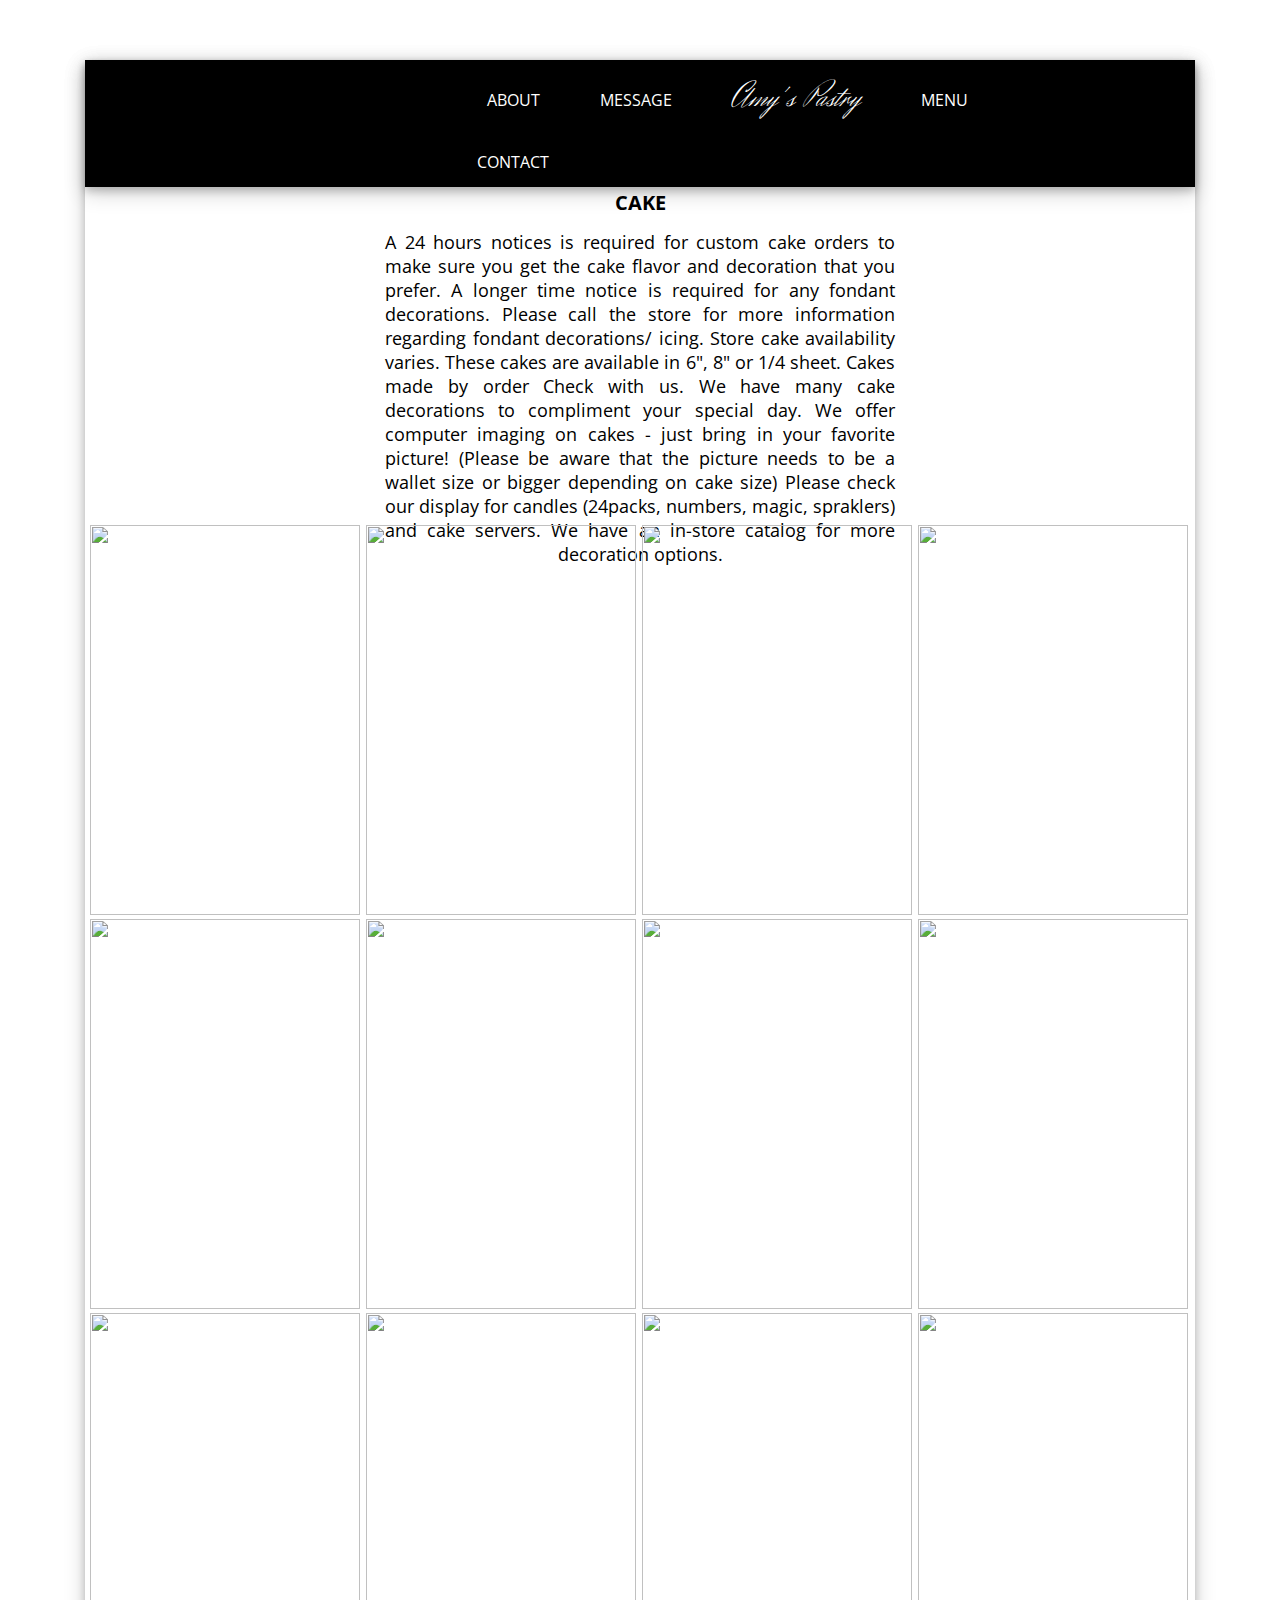
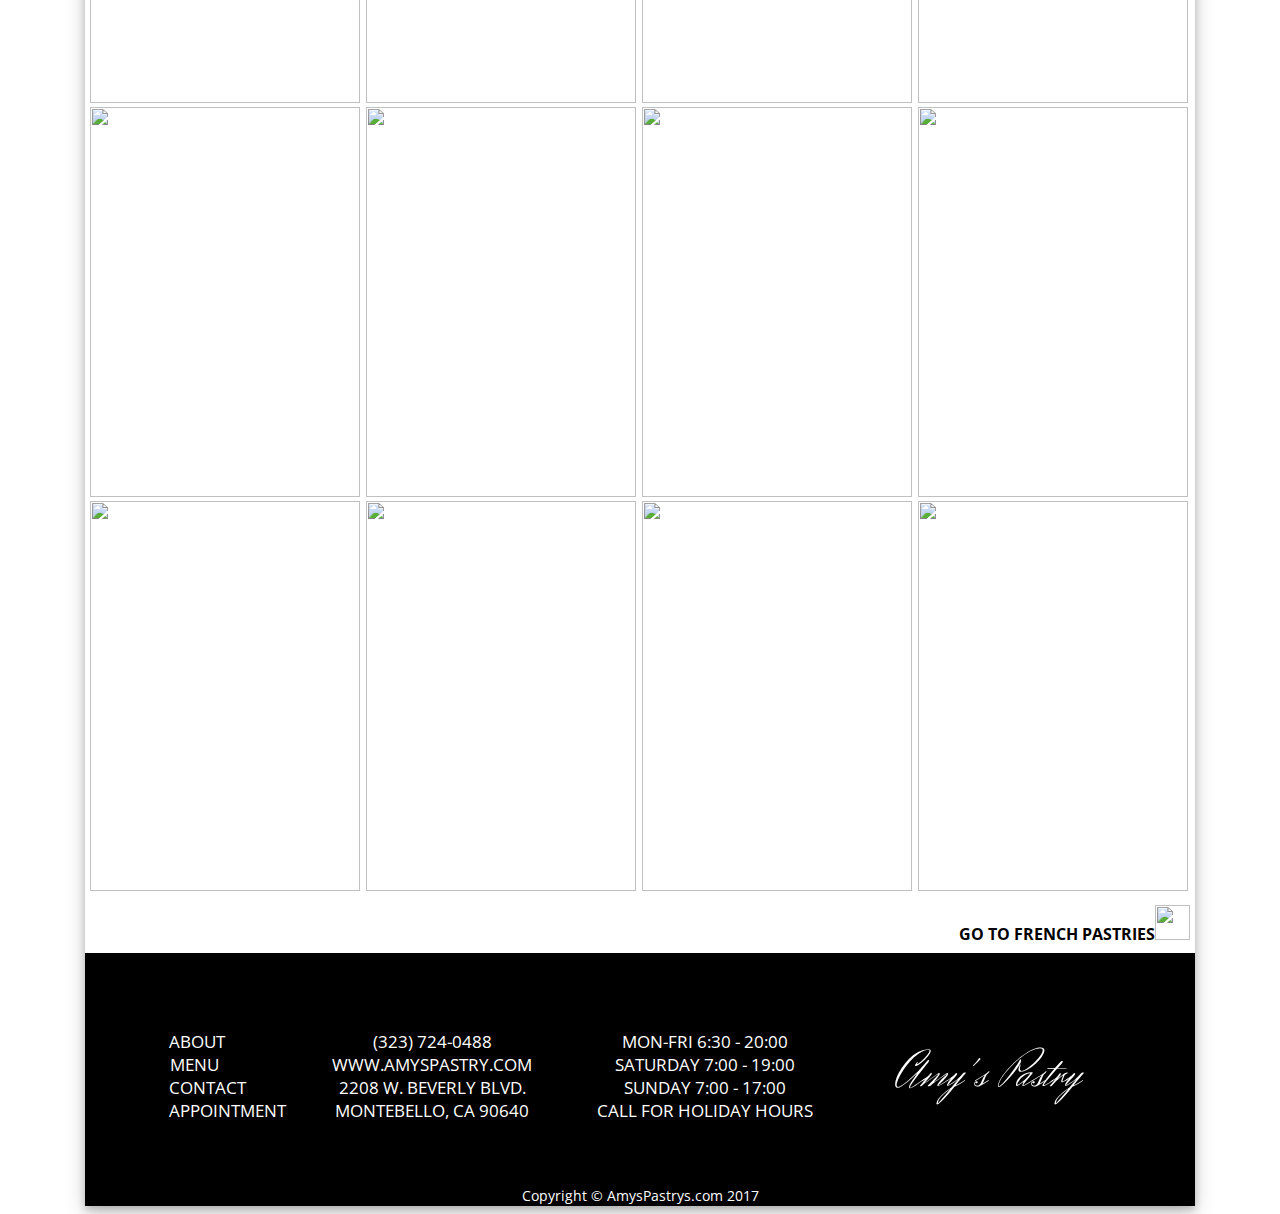
==== index2.html @ a2928b4f "Add files via upload" ====
<!DOCTYPE html>

<head>
	<title>Cakes</title>
	<!--Metadata-->
		<meta charset="utf-8">
		<meta name="description" content="pastries">
		<meta name="keywords">
		<meta content="HTML,CSS,XML,JavaScript">
	  	<meta name="author" content="Amy">
	  	<meta name="viewport" content="amyspastry" width=device-width, initial-scale=1.0">
	  
	  	<!--css link-->
	  	<link href="https://fonts.googleapis.com/css?family=Open+Sans+Condensed:300,700" rel="stylesheet">
	  	<link href="https://fonts.googleapis.com/css?family=Herr+Von+Muellerhoff" rel="stylesheet">
	  	<link href="https://fonts.googleapis.com/css?family=Herr+Von+Muellerhoff" rel="stylesheet">


	  	<link rel="stylesheet" type="text/css" href="css/style2.css">
</head>
<body>
	<div id="container">
		<!-- Navigation -->
		<header>
		<nav>
			<ul>
				<li><a href="./index.html#about_" target="_blank">About</a></li>
				<li><a href="./index.html#msg" target="_blank">Message</a></li>
				<li><div class="logo_top"><a href="./index.html" target="_blank">Amy's Pastry</a></div></li>
				<li><a href="#" target="_blank">Menu</a>
								<ul>
					<li><a href="./index2.html" target="_blank">Cakes</a></li>
					<li><a href="./index3.html" target="_blank">French Pastries</a></li>
					<li><a href="./index4.html" target="_blank">Cupcakes</a></li>
					<li><a href="./index5.html" target="_blank">Holiday Themes</a></li>
					<li><a href="./index6.html" target="_blank">Breads</a></li>
					<li><a href="./index7.html" target="_blank">Drinks</a></li>
					<li><a href="./index8.html" target="_blank">Cookies</a></li>
					<li><a href="./index9.html" target="_blank">Wedding Cakes</a></li>
				</ul></li>
</li>
				<li><a href="./index.html#bot" target="_blank">Contact</a></li>
			</ul>	
		</nav>
		</header>

	


	<!--About-->	

		<div class="about">

			<h5>Cake</h5>

			<div class="about_text">

A 24 hours notices is required for custom cake orders to make sure you get the cake flavor and decoration that you prefer.
A longer time notice is required for any fondant decorations. Please call the store for more information regarding fondant decorations/ icing. Store cake availability varies. These cakes are available in 6", 8" or 1/4 sheet. Cakes made by order

Check with us.  We have many cake decorations to compliment your special day.

We offer computer imaging on cakes - just bring in your favorite picture! (Please be aware that the picture needs to be a wallet size or bigger depending on cake size)

 Please check our display for candles (24packs, numbers, magic, spraklers) and cake servers.

 We have an in-store catalog for more decoration options.

				</div>
		</div>

<div class="menu_one">
	<div class="menu_item">
		<img src="img/1.jpg" class="menu_image">
		<div class="overlay">
	    	<div class="text">Pear cardamom cake with brown butter frosting and chocolate glaze</div>
		</div>
	</div>
	<div class="menu_item">
	 	<img src="img/3.jpg" class="menu_image">
		<div class="overlay">
	    	<div class="text">Brown Butter Chocolate Chip Cake</div>
		</div>
	</div>
	<div class="menu_item">
		<img src="img/4.jpg" class="menu_image">
		<div class="overlay">
	    	<div class="text">Caramel Chocolate Cake</div>
		</div>
	</div>
	 <div class="menu_item">
	 	<img src="img/5.jpg" class="menu_image">
		<div class="overlay">
	    	<div class="text">Suffron Bunt Cake</div>
		</div>
	</div>
	 
	  </div>

	<div class="menu_two">
		<div class="menu_item">
		 	<img src="img/6.jpg" class="menu_image">
			<div class="overlay">
		    	<div class="text">Summer Cake</div>
			</div>
		</div>
		<div class="menu_item">
		 	<img src="img/7.jpg" class="menu_image">
			<div class="overlay">
		    	<div class="text">Princess Cakes</div>
			</div>
		</div>
		<div class="menu_item">
		 	<img src="img/11.jpg" class="menu_image">
			<div class="overlay">
		    	<div class="text">Berry sponge cake</div>
			</div>
		</div>
		<div class="menu_item">
		 	<img src="img/9.jpg" class="menu_image">
			<div class="overlay">
		    	<div class="text">Neapolitan cake with macarons</div>
			</div>
		</div>
	</div>
	<div class="menu_one">
	<div class="menu_item">
		<img src="img/12.jpg" class="menu_image">
		<div class="overlay">
	    	<div class="text">Elderflower sponge cake</div>
		</div>
	</div>
	<div class="menu_item">
	 	<img src="img/13.jpg" class="menu_image">
		<div class="overlay">
	    	<div class="text">Brown butter chocolate chip cake with bourbon caramel frosting</div>
		</div>
	</div>
	<div class="menu_item">
		<img src="img/14.jpg" class="menu_image">
		<div class="overlay">
	    	<div class="text">BLOOD ORANGE UPSIDE DOWN CAKE</div>
		</div>
	</div>
	 <div class="menu_item">
	 	<img src="img/15.jpg" class="menu_image">
		<div class="overlay">
	    	<div class="text">Peach carrot cake with cream cheese frosting</div>
		</div>
	</div>
	 
	  </div>

	<div class="menu_two">
		<div class="menu_item">
		 	<img src="img/16.jpg" class="menu_image"></a>
			<div class="overlay">
		    	<div class="text">Peach bundt cake</div>
			</div>
		</div>
		<div class="menu_item">
		 	<img src="img/17.jpg" class="menu_image">
			<div class="overlay">
		    	<div class="text">Pear Vanilla cake</div>
			</div>
		</div>
		<div class="menu_item">
		 	<img src="img/18.jpg" class="menu_image">
			<div class="overlay">
		    	<div class="text">Layered Chocolate cake</div>
			</div>
		</div>
		<div class="menu_item">
		 	<img src="img/19.jpg" class="menu_image">
			<div class="overlay">
		    	<div class="text">Blue Berry and fig cake</div>
			</div>
		</div>
	</div>

	<div class="menu_one">
	<div class="menu_item">
		<img src="img/20.jpg" class="menu_image">
		<div class="overlay">
	    	<div class="text">Cake with Lilacs</div>
		</div>
	</div>
	<div class="menu_item">
	 	<img src="img/21.jpg" class="menu_image">
		<div class="overlay">
	    	<div class="text">No-Bake Vegan Blueberry Lemon Cheesecake</div>
		</div>
	</div>
	<div class="menu_item">
		<img src="img/22.jpg" class="menu_image">
		<div class="overlay">
	    	<div class="text">Chocolate cake</div>
		</div>
	</div>
	 <div class="menu_item">
	 	<img src="img/23.jpg" class="menu_image">
		<div class="overlay">
	    	<div class="text">Blue Berry baked cheese cake</div>
		</div>
	</div>
</div>
<div class="arrange">
<div class="bottom_nav"><a href="./index3.html"> Go to French Pastries</div><img src="img/arrow.png" class="arrows" height="35px" width="35px"/>
</div></a>	



<!--info-->
<div id="circle"><h6><a href="#top">Top</h6></div></a>

 <div class="bottom">
 <div class="location">
    (323)  724-0488
  www.amyspastry.com
  <br>
    2208 W. Beverly Blvd.
  Montebello, CA 90640
</div>
<div class="middle">
<a href="./index.html#about_" target="_blank" class="a_">About</a>
<a href="./index.html#menu" target="_blank" class="a_">Menu</a>
<a href="./index.html#bot" target="_blank" class="a_">Contact</a>
<a href="./index.html#msg" target="_blank" class="a_">Appointment</a>
</div>
<div class="times">
 Mon-Fri
 6:30 - 20:00
<br> 
 Saturday
 7:00 - 19:00
<br> 
 Sunday
 7:00 - 17:00 
<br>
Call for Holiday Hours
</div>
<div class="logo">
Amy's Pastry
</div>
</div>



<footer><small>Copyright &copy; AmysPastrys.com 2017</small></footer>

</div>
</body>
</html>
---- css/style2.css ----
html, body, div, span, applet, object, iframe,
h1, h2, h3, h4, h5, h6, blockquote, pre,
a, abbr, acronym, address, big, cite, code,
del, dfn, em, img, ins, kbd, q, s, samp,
small, strike, strong, sub, sup, tt, var,
b, u, i, center,
dl, dt, dd, ol, ul, li,
fieldset, form, label, legend,
table, caption, tbody, tfoot, thead, tr, th, td,
article, aside, canvas, details, embed, 
figure, figcaption, footer, header, hgroup, 
menu, nav, output, ruby, section, summary,
time, mark, audio, video 

body {
}

/*navigation*/

nav {
    font-size: 16px;
    font-family: "Trebuchet MS", Helvetica, sans-serif;
    position: absolute;
    background-color: black;
    text-transform: uppercase;
    padding-left: 49px;
    padding-right: 91px;
    font-family: 'Open Sans Condensed', sans-serif;
    text-align: center;
    box-shadow: 0 4px 8px 0 rgba(0, 0, 0, 0.2), 0 6px 20px 0 rgba(0, 0, 0, 0.19);

}

nav ul {
    text-align: center;
    display: inline;
    margin: 213px;
    padding: 15px 4px 17px 0;
    list-style: none;

}
nav ul li {
    display: inline-block;
    margin-right: -4px;
    position: relative;
    padding: 14px 20px;
    cursor: pointer;
}
nav a {
    color: #fff;
    padding: 10px;
    text-decoration: none;
    text-align: center;
}
/* dropdown*/

nav ul li ul {
    padding: 0;
    position: absolute;
    top: -169px;
    left: 0;
    width: 150px;
    display: none;
    opacity: 0;
    visibility: hidden;
    -webkit-transition: opacity 0.2s;
    -ms-transition: opacity 0.2s;
    -moz-transition: opacity 0.2s;
    -o-transition: opacity 0.2s;
    transition: opacity 0.2s;
    margin-left: -30px
    
}

nav ul li ul li {
    background: black;
    display: block;
    color: #fff;
}

nav ul li ul li:hover {
    }

nav ul li:hover ul {
    display: block;
    opacity: 1;
    visibility: visible;
    z-index: 2;
}
body {
      -moz-hyphens: none;
  -ms-hyphens: none;
  -webkit-hyphens: none;
  hyphens: none;
}

.logo_top {
    font-family: 'Herr Von Muellerhoff', cursive;
    text-transform: none;
    font-size: 35px;
}

/*banner and container*/

#container {
    width: 1110px;
    margin: 0 auto;
    background-color: #fff;
    position: relative;
    box-shadow: 0 4px 8px 0 rgba(0, 0, 0, 0.2), 0 6px 20px 0 rgba(0, 0, 0, 0.19); 
    background-image: url('../img/seamless.png');
}


/*About*/

.about {
    height: 465px;
    box-sizing: border-box;
    text-align: center;
    margin-top: 60px;
}

.about_text {
    width: 510px;
    text-align: justify;
    text-align-last: center;
    font-family: 'Open Sans Condensed', sans-serif;
    font-size: 18px;
    display: inline-block;
    margin-top: -19px;
}

h5 {
color: black;
    font-size: 20px;
    text-align: center;
    font-family: 'Open Sans Condensed', sans-serif;
    font-weight: bold;
    text-transform: uppercase;
    padding-top: 129px;
}

 /*menu begin*/
 h1 {
    text-align: center;
    text-transform: uppercase;
    margin-top: 30px;
    margin-bottom: -10px;
    font-size: 20px;

 }

 .menu_one {
    text-align: center;
    
 }

.menu_item {
    position: relative;
    width: 270px;
    height: 390px;
    margin-right: 2px;
    display: inline-block;
}

.menu_image {
    display: block;
    width: 270px;
    height: 390px;
}

.overlay {
    position: absolute;
    top: 0;
    bottom: 0;
    left: 0;
    right: 0;
    height: 100%;
    width: 100%;
    opacity: 0;
    transition: .5s ease;
    background-color: #CECECE;
}

.menu_item:hover .overlay {
    opacity: 0.7;
}

.text {
    color: black;
    font-size: 20px;
    position: absolute;
    top: 50%;
    left: 50%;
    transform: translate(-50%, -50%);
    -ms-transform: translate(-50%, -50%);
    text-align: center;
    font-family: 'Open Sans Condensed', sans-serif;
    font-weight: bold;
    text-transform: uppercase;
}

a {
    text-decoration: none;
    color: black;
}


/*menu2*/

 .menu_two {
    text-align: center; }

.arrange {
    text-align: right;
    height: 50px;
    margin-top: 10px;
    margin-right: 5px;
}    

.bottom_nav {
    
    text-align: right;
    font-family: 'Open Sans Condensed', sans-serif;
        font-weight: bold;
    text-transform: uppercase;
     display: inline-block;
}
.arrows {
    
    display: inline-block;
        margin-bottom: -11px;
    
}
/* button*/

   #circle {
      width: 50px;
      height: 50px;
      -webkit-border-radius: 25px;
      -moz-border-radius: 25px;
      border-radius: 30px;
      background-image: url('../img/seamless.png'); 
      text-align: center;
      text-transform: uppercase;
      font-family: 'Open Sans Condensed', sans-serif;
      position: absolute;
      margin-left: 529px;
      margin-top: -24px;
    }

    h6 {
        font-size: 16px;
        margin-top: 18px;
    }


/* bottom*/

.bottom {
    background-color: black;
    color: white;
    height: 180px;
    padding-top: 50px;
    font-family: auto;
    margin-top: -2px;
        text-align: justify;
    text-align-last: center;
    font-family: 'Open Sans Condensed', sans-serif;
    font-size: 17px;
  }

.middle {
text-align: center;
    width: 50px;
    margin-left: -367px;
    margin-top: 27px;
    margin-bottom: 66px;
    display: inline-block;
    position: absolute;
    text-transform: uppercase;

}

.location {
    text-align: center;
    width: 200px;
    margin-left: -74px;
    margin-top: 27px;
    margin-bottom: 66px;
    display: inline-block;
    text-transform: uppercase;
   
}
.times {
    text-align: center;
    width: 298px;
    margin: 20px;
    display: inline-block;
    text-transform: uppercase;
     
}

.logo {
    text-align: center;
    width: 281px;
    display: inline-block;
    font-family: 'Herr Von Muellerhoff', cursive;
    font-size: 50px;
    color: white;
    margin-top: 37px;
    position: absolute;
    margin-left: -26px;

}

/*footer*/
footer {
    text-align: center;
    background-color: black;
    color: white;
        text-align: justify;
    text-align-last: center;
    font-family: 'Open Sans Condensed', sans-serif;
    font-size: 17px;
}
 
.a_ {
    color: white;
}
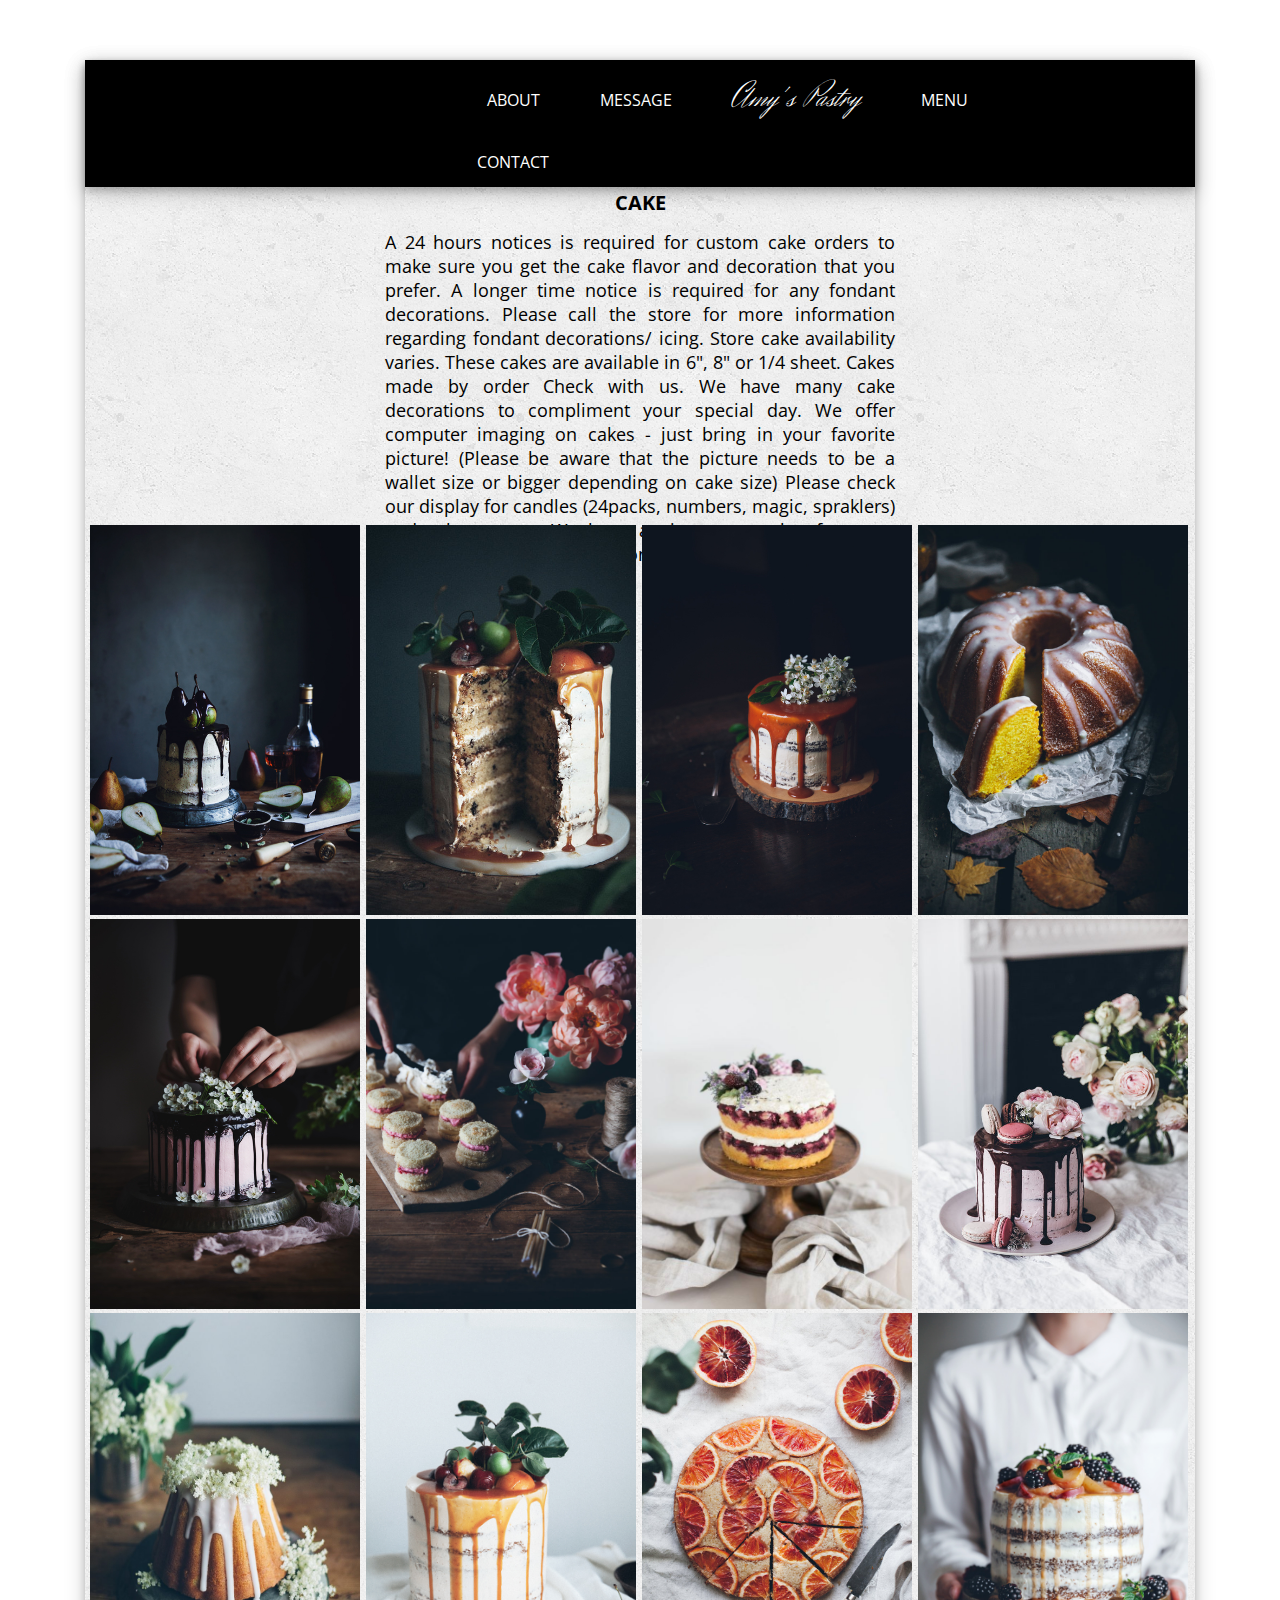
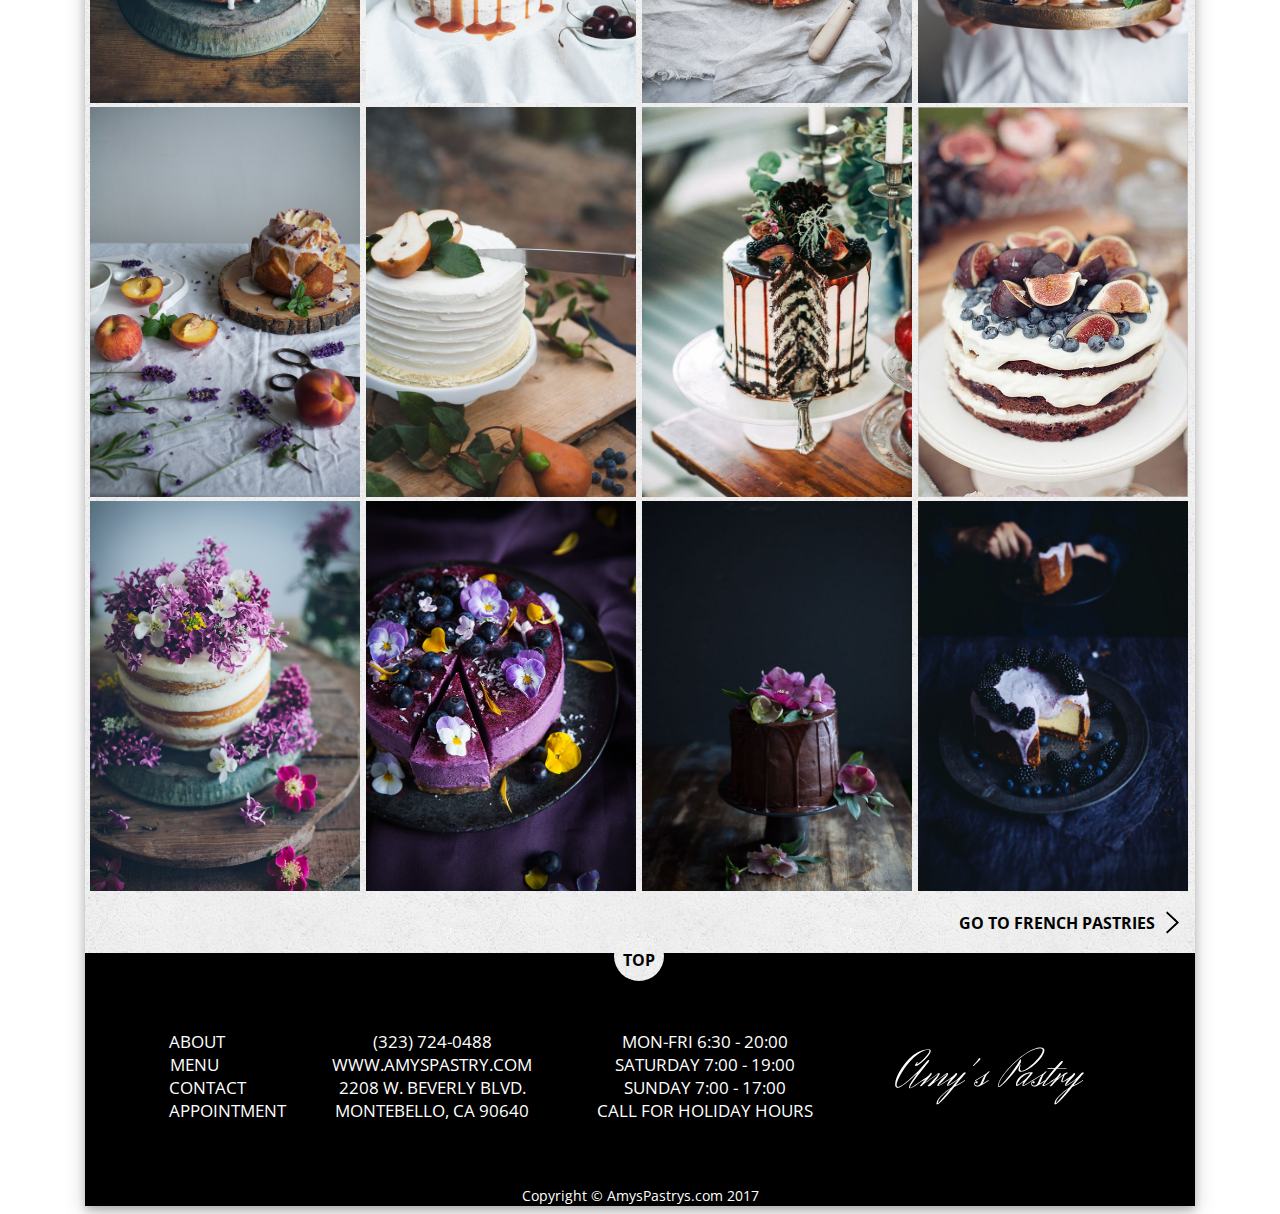
==== commit afafd495: "Add files via upload" ====
--- a/index2.html
+++ b/index2.html
@@ -22,24 +22,33 @@
 	<div id="container">
 		<!-- Navigation -->
 		<header>
-		<nav>
+	<nav>
 			<ul>
-				<li><a href="./index.html#about_" target="_blank">About</a></li>
-				<li><a href="./index.html#msg" target="_blank">Message</a></li>
-				<li><div class="logo_top"><a href="./index.html" target="_blank">Amy's Pastry</a></div></li>
-				<li><a href="#" target="_blank">Menu</a>
-								<ul>
-					<li><a href="./index2.html" target="_blank">Cakes</a></li>
-					<li><a href="./index3.html" target="_blank">French Pastries</a></li>
-					<li><a href="./index4.html" target="_blank">Cupcakes</a></li>
-					<li><a href="./index5.html" target="_blank">Holiday Themes</a></li>
-					<li><a href="./index6.html" target="_blank">Breads</a></li>
-					<li><a href="./index7.html" target="_blank">Drinks</a></li>
-					<li><a href="./index8.html" target="_blank">Cookies</a></li>
-					<li><a href="./index9.html" target="_blank">Wedding Cakes</a></li>
+				<li><a href="./index.html#about_">About</a></li>
+				<li><a href="./index.html#msg">Message</a></li>
+				<li><div class="logo_top"><a href="./index.html" >Amy's Pastry</a></div></li>
+
+				<li><a href="#">Menu</a>
+				<ul>
+					<li><a href="./index2.html">Cakes</a></li>
+
+					<li><a href="./index3.html">
+					French Pastries</a></li>
+
+					<li><a href="./index4.html">Cupcakes</a></li>
+
+					<li><a href="./index5.html">Holiday Themes</a></li>
+
+					<li><a href="./index6.html">Breads</a></li>
+
+					<li><a href="./index7.html">Drinks</a></li>
+
+					<li><a href="./index8.html">Cookies</a></li>
+
+					<li><a href="./index9.html">Wedding Cakes</a></li>
 				</ul></li>
-</li>
-				<li><a href="./index.html#bot" target="_blank">Contact</a></li>
+
+				<li><a href="./index.html#bot">Contact</a></li>
 			</ul>	
 		</nav>
 		</header>
